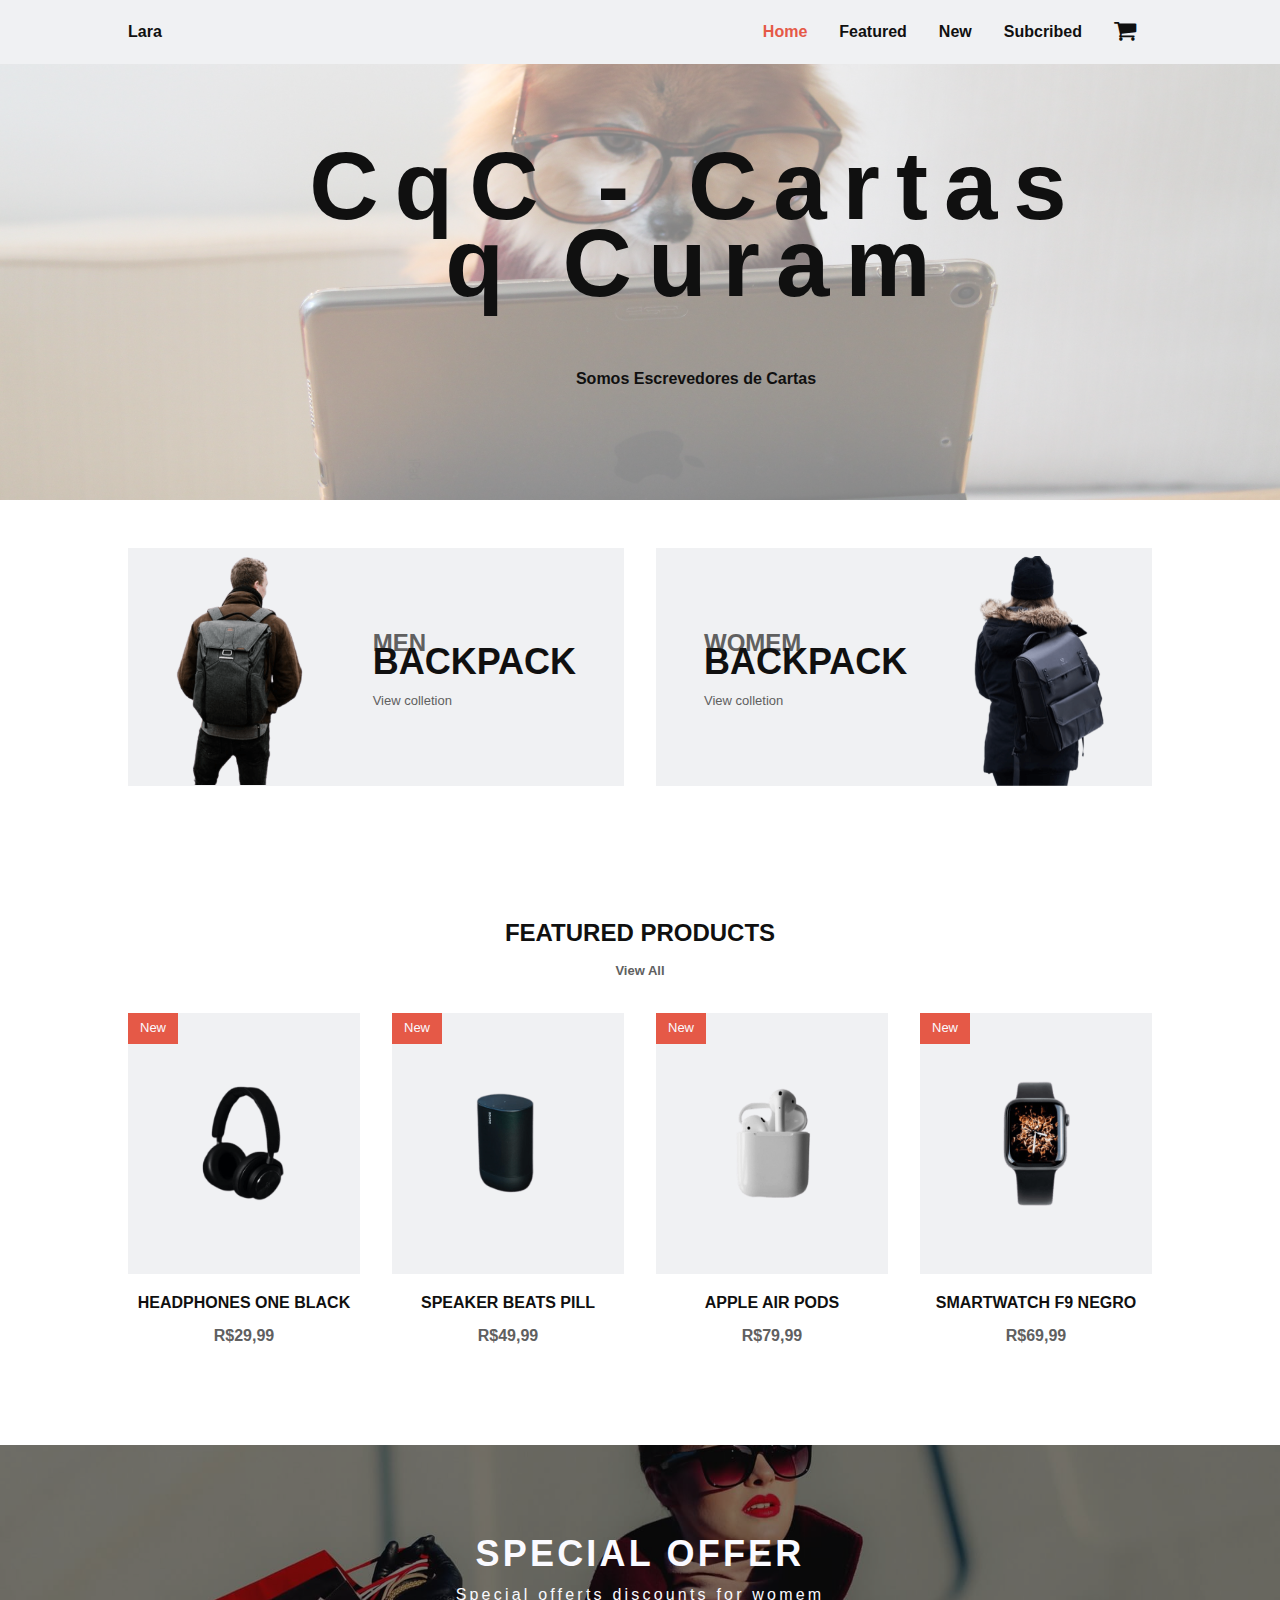
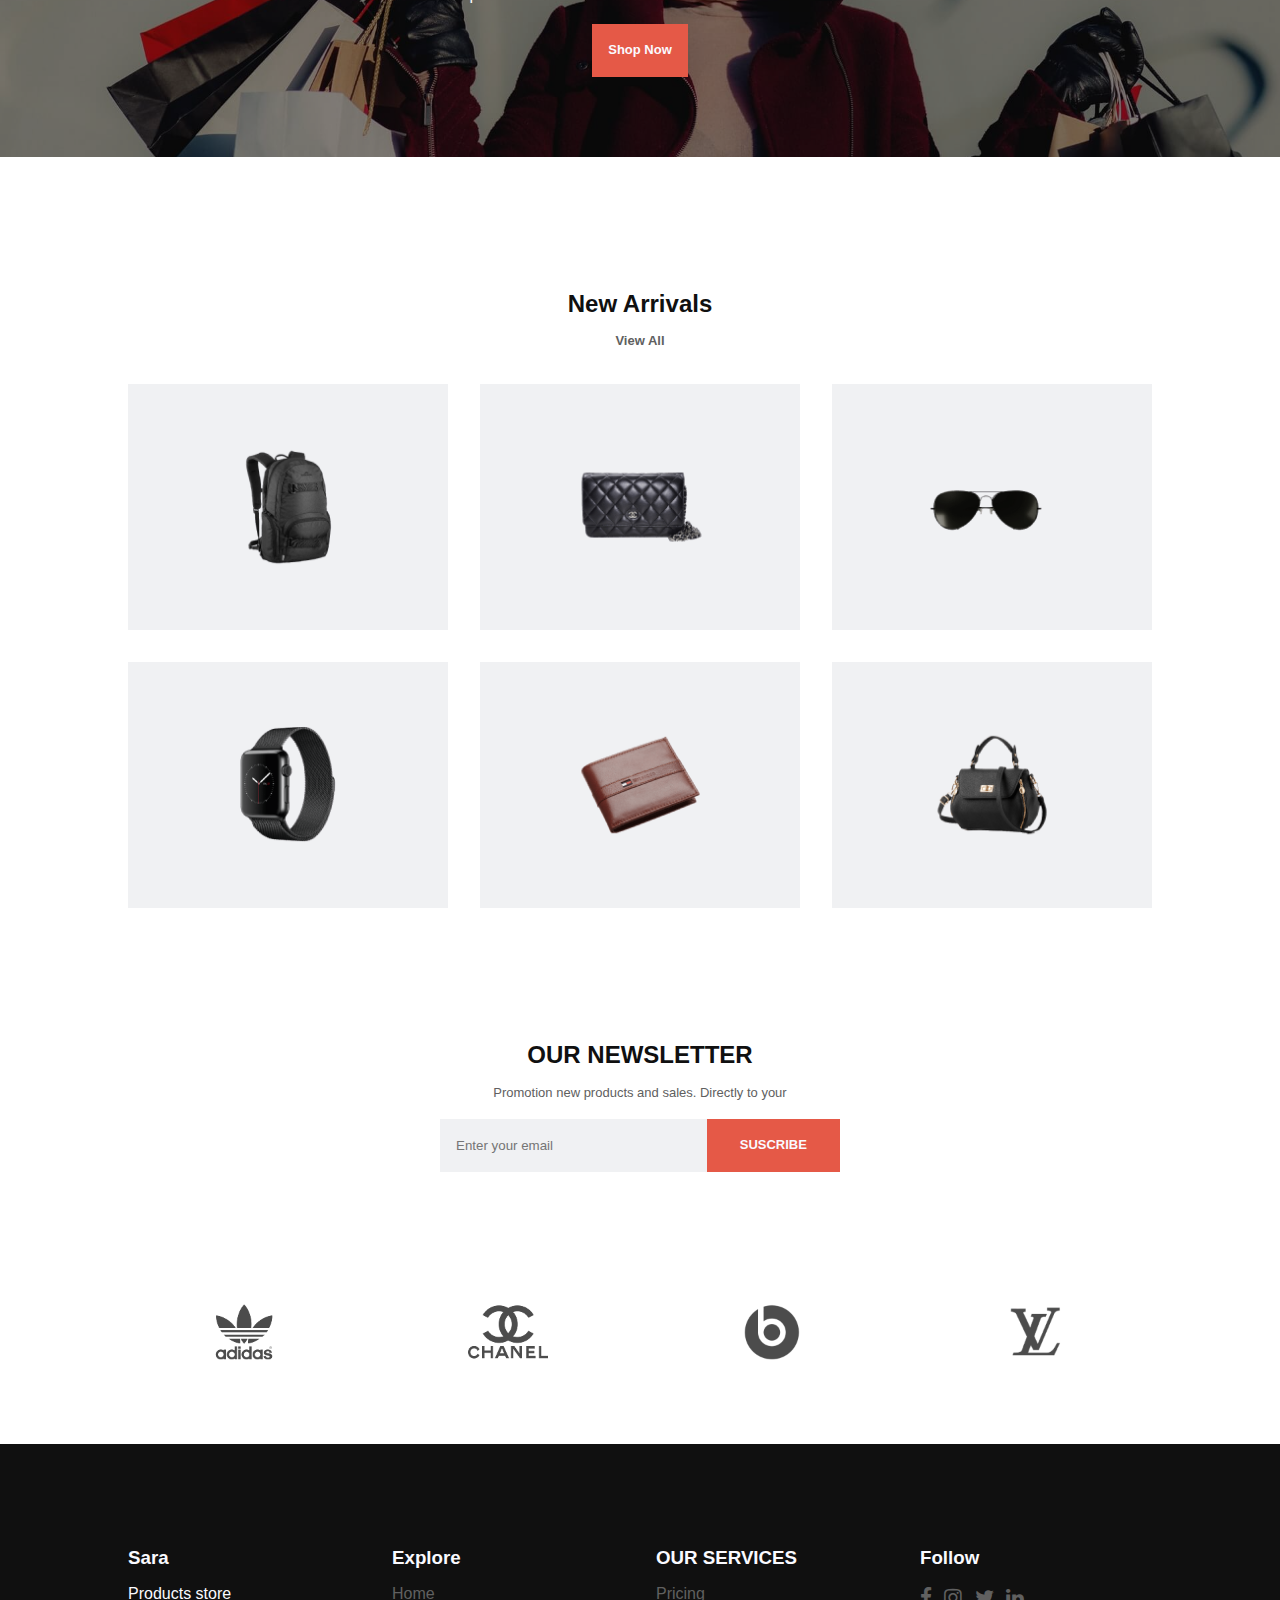
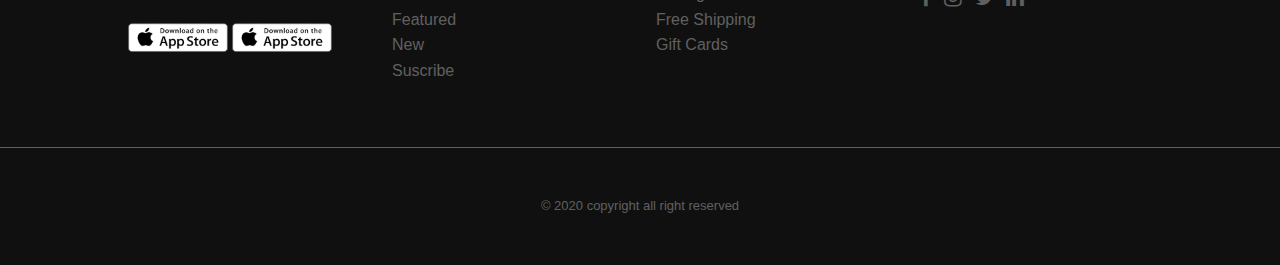
==== index.html @ cbf121b2 "pre dev" ====
<!DOCTYPE html>
<html lang="pt-br">
    <head>
        <meta charset="UTF-8">
        <meta name="viewport" content="width=device-width, initial-scale=1.0">

        <!-- ===== BOXICONS ===== -->
        

        <!-- ===== CSS ===== -->
        <link rel="stylesheet" href="assets/css/styles.css">
        <style>
            .slideshow-container {
            position: relative;
            width: 100%;
            height: 500px;
            overflow: hidden;
            }

            .slideshow-container img {
            width: 100%;
            height: 100%;
            object-fit: cover;
            position: absolute;
            top: 0;
            left: 0;
            opacity: 0;
            transition: opacity 1s ease-in-out;
            }

            .slideshow-container img.active {
            opacity: .5;
            }

        </style>

        <title>Responsive Ecommerce Website</title>
    </head>
    <body>
        <!--===== HEADER =====-->
        <header class="l-header">
            <nav class="nav bd-grid">
                
                <div>   
                    <a href="#" class="nav__logo">Lara</a>
                </div>   

                <div class="nav__menu" id="nav-menu">

                    <ul class="nav__list">

                        <li class="nav__item"><a href="#home" class="nav__link active">Home</a></li>

                        <li class="nav__item"><a href="#featured" class="nav__link">Featured</a></li>
                        <li class="nav__item"><a href="#new" class="nav__link">New</a></li>
                        <li class="nav__item"><a href="#subcribed" class="nav__link">Subcribed</a></li>

                    </ul>
                </div>

                <div>   
                    <i class="fa fa-shopping-cart nav__cart"></i>
             
                    <i class="fa fa-bars nav__toggle" id="nav-toggle"></i>
                </div>
            </nav>
        </header>

        <main class="l-main">
            
            <!--===== HOME =====-->
            <section id="secao1">
                <div class="home__data">
                        <h1 class="home__title">CqC - Cartas q Curam </h1>
                        <strong>Somos Escrevedores de Cartas</strong>
                        <!-- <a href="#featured" class="button">GO SHOPPING</a> -->
                    </div>
                   
                  <div class="slideshow-container">
                    <img src="./assets/img (1).jpg" alt="Imagem 1">
                    <img src="./assets/img (2).jpg" alt="Imagem 2">
                    <img src="./assets/img (3).jpg" alt="Imagem 3">
                  </div>  
               
              </section>
            <!-- <section class="home" id="home">
                
                    
        <div class="slideshow-container">
                        <img src="./assets/img (1).jpg" alt="Imagem 1">
                        <img src="./assets/img (2).jpg" alt="Imagem 2">
                        <img src="./assets/img (3).jpg" alt="Imagem 3">
                      </div>  
             
            </section> -->

            <!--===== COLLECTION =====-->
            <section class="collection section">
                <div class="collection__container bd-grid">

                    <div class="collection__box">
                        <img src="./assets/img/backpackMan.png" alt="" class="collection__img">
                        
                        <div class="collection__data">  
                            <h2 class="collection__title"><span class="collection__subtitle">Men</span><br>backpack</h2>
                            <a href="" class="collection__view">View colletion</a>
                        </div>
                    </div>

                    <div class="collection__box">
                      
                        <div class="collection__data">  
                            <h2 class="collection__title"><span class="collection__subtitle">womem</span><br>backpack</h2>
                            <a href="" class="collection__view">View colletion</a>
                        </div>

                        <img src="./assets/img/backpackWoman.png" alt="" class="collection__img">
                       
                    </div>


                </div> 
            </section>

            <!--===== FEATURED PRODUCTS =====-->
            <section class="featured section" id="featured">
                <h2 class="section-title">FEATURED PRODUCTS</h2>
                <a href="#" class="section-all">View All</a>

                <div class="featured__container bd-grid">
                    
                    <div class="featured__product">
                        <div class="featured__box">
                            <div class="featured__new">New</div>
                            <img src="./assets/img/feature1.png" alt="">
                        </div>

                        <div class="featured__data">
                            <h3 class="featured__name">Headphones One Black</h3>
                            <span class="featured__price">R$29,99</span>
                        </div>

                    </div>

                    <div class="featured__product">
                        <div class="featured__box">
                            <div class="featured__new">New</div>
                            <img src="./assets/img/feature2.png" alt="">
                        </div>

                        <div class="featured__data">
                            <h3 class="featured__name">Speaker Beats Pill</h3>
                            <span class="featured__price">R$49,99</span>
                        </div>
                        
                    </div>

                    <div class="featured__product"> 
                        <div class="featured__box">
                            <div class="featured__new">New</div>
                            <img src="./assets/img/feature3.png" alt="">
                        </div>

                        <div class="featured__data">
                            <h3 class="featured__name">Apple Air Pods</h3>
                            <span class="featured__price">R$79,99</span>
                        </div>
                        
                    </div>

                    <div class="featured__product">
                        <div class="featured__box">
                            <div class="featured__new">New</div>
                            <img src="./assets/img/feature4.png" alt="">
                        </div>

                        <div class="featured__data">
                            <h3 class="featured__name">Smartwatch f9 Negro</h3>
                            <span class="featured__price">R$69,99</span>
                        </div>
                        
                    </div>


                </div>
                
            </section>

            <!--===== OFFER =====-->
            <section class="offer section">
                <div class="offer__bg">
                    
                    <div class="offer__data">
                        <h2 class="offer__title">Special Offer</h2>
                        <p class="offer__description">Special offerts discounts for womem</p>

                        <a href="#" class="button">Shop Now</a>
                    </div>

                </div>
            </section>

            <!--===== NEW ARRIVALS =====-->
            <section class="featured section" id="new">

                <h2 class="section-title">New Arrivals</h2>
                <a href="#" class="section-all">View All</a>

                <div class="new__container bd-grid">
                    
                    <div class="new__box">
                        <img src="./assets/img/new1.png" alt="" class="new__img">
                        
                        <div class="new__link">
                            <a href="#" class="button">VIEW PRODUCT</a>
                        </div>
                    </div>

                    <div class="new__box">
                        <img src="./assets/img/new2.png" alt="" class="new__img">
                        
                        <div class="new__link">
                            <a href="#" class="button">VIEW PRODUCT</a>
                        </div>
                    </div>

                    <div class="new__box">
                        <img src="./assets/img/new3.png" alt="" class="new__img">
                        
                        <div class="new__link">
                            <a href="#" class="button">VIEW PRODUCT</a>
                        </div>
                    </div>

                    <div class="new__box">
                        <img src="./assets/img/new4.png" alt="" class="new__img">
                        
                        <div class="new__link">
                            <a href="#" class="button">VIEW PRODUCT</a>
                        </div>
                    </div>

                    <div class="new__box">
                        <img src="./assets/img/new5.png" alt="" class="new__img">
                        
                        <div class="new__link">
                            <a href="#" class="button">VIEW PRODUCT</a>
                        </div>
                    </div>

                    <div class="new__box">
                        <img src="./assets/img/new6.png" alt="" class="new__img">
                        
                        <div class="new__link">
                            <a href="#" class="button">VIEW PRODUCT</a>
                        </div>
                    </div>

                 
                </div>
            </section>

            <!--===== NEWSLETTER =====-->
            <section class="newsletter section" id="suscribe">
                <div class="newsletter__container bd-grid">
                   
                    <div class="newsletter__suscribe">

                        <h2 class="section-title">OUR NEWSLETTER</h2>
                        <p class="newsletter__description">Promotion new products and sales. Directly to your</p>
                        
                        <form action="#" class="newsletter__form">
                            <input type="text" class="newsletter__input" placeholder="Enter your email">

                            <a href="#" class="button">SUSCRIBE</a>
                        </form>

                    </div>

                </div>
            </section>

            <!--===== SPONSORS =====-->
            <section class="sponsors section">
                <div class="sponsors__container bd-grid">

                    <div class="sponsors__logo">
                        <img src="./assets/img/logo1.png" alt="">
                    </div>

                    <div class="sponsors__logo">
                        <img src="./assets/img/logo2.png" alt="">
                    </div>

                    <div class="sponsors__logo">
                        <img src="./assets/img/logo3.png" alt="">
                    </div>

                    <div class="sponsors__logo">
                        <img src="./assets/img/logo4.png" alt="">
                    </div>

                </div>
            </section>
        </main>

        <!--===== FOOTER =====-->
        <footer class="footer section">
            <div class="footer__container bd-grid">

                <div class="footer__box">
                    <h3 class="footer__title">Sara</h3>
                    <p class="footer__deal">Products store</p>
                    <a href="#"><img src="./assets/img/footerstore1.png" alt="" class="footer__store"></a>
                    <a href="#"><img src="./assets/img/footerstore1.png" alt="" class="footer__store"></a>
                </div>

                <div class="footer__box">
                    <h3 class="footer__title">Explore</h3>
                    <ul>
                        <li><a href="#" class="footer__link">Home</a></li>
                        <li><a href="#" class="footer__link">Featured</a></li>
                        <li><a href="#" class="footer__link">New</a></li>
                        <li><a href="#" class="footer__link">Suscribe</a></li>
                    </ul>
                </div>

                <div class="footer__box">
                    <h3 class="footer__title">OUR SERVICES</h3>
                    <ul>
                        <li><a href="#" class="footer__link">Pricing</a></li>
                        <li><a href="#" class="footer__link">Free Shipping</a></li>
                        <li><a href="#" class="footer__link">Gift Cards</a></li>
                        
                    </ul>
                </div>

                <div class="footer__box">
                    <h3 class="footer__title">Follow</h3>
                    <a href="#" class="footer__social"><span class="fa fa-facebook"></span></a>
                    <a href="#" class="footer__social"><span class="fa fa-instagram"></span></a>
                    <a href="#" class="footer__social"><span class="fa fa-twitter"></span></a>
                    <a href="#" class="footer__social"><span class="fa fa-linkedin"></span></a>
                </div>

            </div>

            <p class="footer__copy"> &#169; 2020 copyright all right reserved</p>
        </footer>

        <!--===== MAIN JS =====-->
        <script src="assets/js/main.js"></script>
        <script>
            const images = document.querySelectorAll('.slideshow-container img');
let current = 0;

window.addEventListener('load', () => {
  images[current].classList.add('active');
  setInterval(() => {
    images[current].classList.remove('active');
    current = (current + 1) % images.length;
    images[current].classList.add('active');
  }, 5000);
});

        </script>
    </body>
</html>
---- assets/css/styles.css ----
/*===== GOOGLE FONTS =====*/
/* @import url("https://fonts.googleapis.com/css2?family=Open+Sans:wght@400;600;700&display=swap"); */

/*===== ICONS FONTS =====*/
@import url(../font-awesome/font-awesome.min.css);

/*===== VARIABLES CSS =====*/
:root {
  --header-height: 3rem;
  --font-semi: 600;
  --font-bold: 700;
}

/*===== Colores =====*/
:root {
  --first-color: #E55947;
  --first-color-alt: #D2321E;
  --white-color: #FAFAFF;
  --dark-color: #101010;
  --dark-color-light: #606060;
  --gray-color: #F0F1F3;
}

/*===== Fuente y tipografia =====*/
:root {
  --body-font: 'Open Sans', sans-serif;
  --big-font-size: 3rem;
  --h1-font-size: 1.5rem;
  --h2-font-size: 1.25rem;
  --normal-font-size: .938rem;
  --small-font-size: .75rem;
}

@media screen and (min-width: 1024px) {
  :root {
    --big-font-size: 6rem;
    --h1-font-size: 2.25rem;
    --h2-font-size: 1.5rem;
    --normal-font-size: 1rem;
    --small-font-size: .813rem;
  }
}

/*===== Margenes =====*/
:root {
  --mb-1: 0.5rem;
  --mb-2: 1rem;
  --mb-3: 1.5rem;
  --mb-4: 2rem;
}

/*===== z index =====*/
:root {
  --z-tooltip: 10;
  --z-fixed: 100;
}

/*===== BASE =====*/
*, ::before, ::after {
  box-sizing: border-box;
}

html {
  scroll-behavior: smooth;
}

body {
  margin: var(--header-height) 0 0 0;
  font-family: var(--body-font);
  font-size: var(--normal-font-size);
  color: var(--dark-color);
  line-height: 1.6;
}

h1, h2, p {
  margin: 0;
}

ul {
  margin: 0;
  padding: 0;
  list-style: none;
}

a {
  text-decoration: none;
  color: var(--dark-color);
}

img {
  max-width: 100%;
  height: auto;
}

/*===== CLASS CSS ===== */
.section {
  padding: 3rem 0;
}

.section-title {
  font-size: var(--h2-font-size);
  color: var(--dark-color);
  margin: var(--mb-4) 0 var(--mb-1);
  text-align: center;
} 

.section-all {
  display: block;
  font-size: var(--small-font-size);
  font-weight: var(--font-semi);
  color: var(--dark-color-light);
  text-align: center;
  margin-bottom: var(--mb-2);
}

/*===== LAYOUT =====*/
.bd-grid {
  max-width: 1024px;
  display: grid;
  grid-template-columns: 100%;
  grid-column-gap: 2rem;
  width: calc(100% - 3rem);
  margin-left: var(--mb-3);
  margin-right: var(--mb-3);
}

.l-header {
  width: 100%;
  position: fixed;
  top: 0;
  left: 0;
  z-index: var(--z-fixed);
  background-color: var(--gray-color);

}

/*===== NAV =====*/
.nav {
  height: var(--header-height);
  display: flex;
  justify-content: space-between;
  align-items: center;

}

@media screen and (max-width: 768px) {
  .nav__menu {
    position: fixed;
    top: var(--header-height);
    right: -100%;  /* show */
    width: 80%;
    height: 100%;
    padding: 2rem;
    background-color: var(--white-color);
    transition: .5s;
  }
}

.nav__item {
  margin-bottom: var(--mb-4);
}

.nav__link {
  color: var(--dark-color);
  font-weight: var(--font-semi);
}

.nav__link:hover {
  color: var(--first-color);
}

.nav__logo {
  font-weight: var(--font-bold);
}

.nav__cart {
  font-size: 1.5rem;
  margin-right: var(--mb-2);
}

.nav__toggle {
  font-size: 1.5rem;
  cursor: pointer;
}

/*=== Show menu ===*/
.show {
  right: 0;
}

.active {
  color: var(--first-color);
}

/*===== HOME =====*/
.home {
  background-color: var(--gray-color);
  position: relative;
}

.home__container {
  height: calc(100vh - var(--header-height));
}

.home__data {
  padding-top: 6rem;
 
  /***/
  position: absolute;
  top: 30%;
  left: 50%;
  transform: translate(-50%, -50%);
  text-align: center;
  z-index: 10;
}

.home__title {
  align-self: center;
  font-size: var(--big-font-size);
  line-height: 1;  
  letter-spacing: .5rem;
  margin-bottom: 4rem;
}

.home__title span {
  font-size: var(--h1-font-size);
}

.home__img {
  position: absolute;
  right: 0;
  bottom: 0;
  width: 260px;
}

/*BUTTONS*/
.button {
  display: inline-block;
  background-color: var(--first-color);
  color: var(--white-color);
  padding: 1rem;
  font-size: var(--small-font-size);
  font-weight: var(--font-semi);
  transition: .3s;
  
}

.button:hover {
  background-color: var(--first-color-alt);

}

/*===== COLLECTION =====*/
.collection__container {
  row-gap: 2rem;    /* espaçamento em linhas */
}

.collection__box {   
  display: flex; 
  justify-content: space-between;  
  align-items: center;
  padding: 0 1.5rem;
  background-color: var(--gray-color);
  transition: .3s;
}

.collection__box:hover {
  transform: translateY(-.5rem) ;
}

.collection__img {
  width: 100px;
}

.collection__title {
  font-size: var(--h1-font-size);
  line-height: 1.2rem;
  margin-bottom: var(--mb-2);
  text-transform: uppercase;
  font-weight: var(--font-semi);

}

.collection__subtitle {
  font-size: var(--h2-font-size);
  color: var(--dark-color-light);

}

.collection__view {
  font-size: var(--small-font-size);
  color: var(--dark-color-light);
}

.collection__view:hover {
  text-decoration: underline;
}

/*===== FEATURED PRODUCTS =====*/
.featured__container {
  row-gap: 2rem;
}

.featured__product {
  transition: .3s;
}

.featured__product:hover {
  transform: translateY(-.5rem);
}

.featured__box {
  position: relative;
  display: flex;
  justify-content: center;
  background-color: var(--gray-color);
}

.featured__new {
  position: absolute;
  top: 0;
  left: 0;
  background-color: var(--first-color);
  color: var(--white-color);
  padding: .3rem .75rem;
  font-size: var(--small-font-size);
}

.featured__data {
  text-align: center;
}

.featured__name {
  margin-bottom: var(--mb-1);
  text-transform: uppercase;
  font-size: var(--normal-font-size);
}

.featured__price {
  color: var(--dark-color-light);
  font-weight: var(--font-semi);
}

/*===== OFFER =====*/
.offer__bg {
  background: url(../../assets/img/offer.jpg) no-repeat center/cover;
  text-align: center;
  
}

.offer__data {
  padding: 3.5rem .25rem;
  background: rgba(0, 0, 0, .5);
  color: var(--white-color);

}

.offer__title {
  font-size: var(--h1-font-size);
  letter-spacing: .2rem;
  text-transform: uppercase;
  font-weight: var(--font-semi);
}

.offer__description {
  margin-bottom: var(--mb-2);
  letter-spacing: .2rem;
}

/*===== NEW ARRIVALS =====*/
.new__container {
  row-gap: 2rem;
}

.new__box {
  position: relative;
  display: flex;
  justify-content: center;
  background-color: var(--gray-color);
  overflow: hidden;
}

.new__box:hover .new__link{
  bottom: 0;
}

.new__link {
  position: absolute; 
  display: flex;
  bottom: -100%;
  width: 100%;
  height: 100%;
  justify-content: center;
  align-items: center;
  background: rgba(229, 89, 71, .2);
  transition: .3s;
}

/*===== NEWSLETTER =====*/
.newsletter {
  text-align: center;
}

.newsletter__description {
  margin-bottom: var(--mb-2);
  font-size: var(--small-font-size);
  color: var(--dark-color-light);
}

.newsletter__form {
  display: grid;
  grid-template-columns: 1fr .5fr;
}

.newsletter__input {
  outline: none;
  border: none;
  background-color: var(--gray-color);
  padding: 0 1rem;
}

/*===== SPONSORS =====*/
.sponsors__container {
  grid-template-columns: repeat(2, 1fr);
  row-gap: 2rem;
  padding: 1.5rem 0;
}

.sponsors__logo {
  display: flex;
  justify-content: center;
}

.sponsors__logo img {
  width: 80px;
  filter: opacity(70%);
}

.sponsors__logo img:hover {
  filter: none;
}

/*===== FOOTER =====*/
.footer {
  background-color: var(--dark-color);
  color: var(--white-color);
}

.footer__container {
  row-gap: 1.5rem;
  margin-bottom: var(--mb-4);
}

.footer__title {
  margin-bottom: var(--mb-1);
}

.footer__deal {
  margin-bottom: var(--mb-2);
}

.footer__store {
  width: 100px;
}

.footer__link, .footer__social {
  color: var(--dark-color-light);
}

.footer__link:hover {
  text-decoration: underline;
}

.footer__social {
  font-size: 1.3rem;
  margin-right: var(--mb-1);
}

.footer__copy {
  border-top: 1px solid var(--dark-color-light);
  padding-top: 3rem;
  text-align: center;
  color: var(--dark-color-light);
  font-size: var(--small-font-size);

}

/* ===== MEDIA QUERIES=====*/
@media screen and (min-width: 768px) {
   body {
    margin: 0;
  }

  .section-all {
    margin-bottom: var(--mb-4);
  }

  .nav {
    height: calc(var(--header-height) + 1rem);
    justify-content: initial;
  }

  .nav__menu {
    margin-left: auto;
  }

  .nav__list {
    display: flex;
  }

  .nav__item {
    margin-left: var(--mb-4);
    margin-bottom: 0;
  }

  .nav__toggle {
    display: none;
  }

  .home__container {
   
    height: 100vh;
  }

  .home__data {
    padding: 0;
    height: max-content;
    align-self: center;
  }

  .home__title{
    line-height: .8;
    letter-spacing: 1rem;
    
  }

  .home__img {
    width:370px;
  }

  .collection__container {
    grid-template-columns: repeat(2, 1fr);
    grid-template-rows: 1fr;
  }

  .collection__box {
    padding: .5rem 3rem 0;
  }

  .collection__img {
    width: 130px;
  }

  .featured__container,
  .sponsors__container,
  .footer__container {
    grid-template-columns: repeat(4, 1fr);
  }

  .offer__data {
    padding: 5rem 0;
  }

  .new__container {
    grid-template-columns: repeat(3, 1fr);
  }

  .newsletter__form {
    width: 400px;
    margin: 0 auto;
  }

  .footer__container {
    padding: 2rem 0;
  }

   
}

@media screen and (min-width: 1024px) {
  .bd-grid {
    margin-left: auto;
    margin-right: auto;
  }

  .home__data {
    padding-left: 7rem;
    width: 1000px;
  }

  .home__img {
    right: 15%;
  } 
}
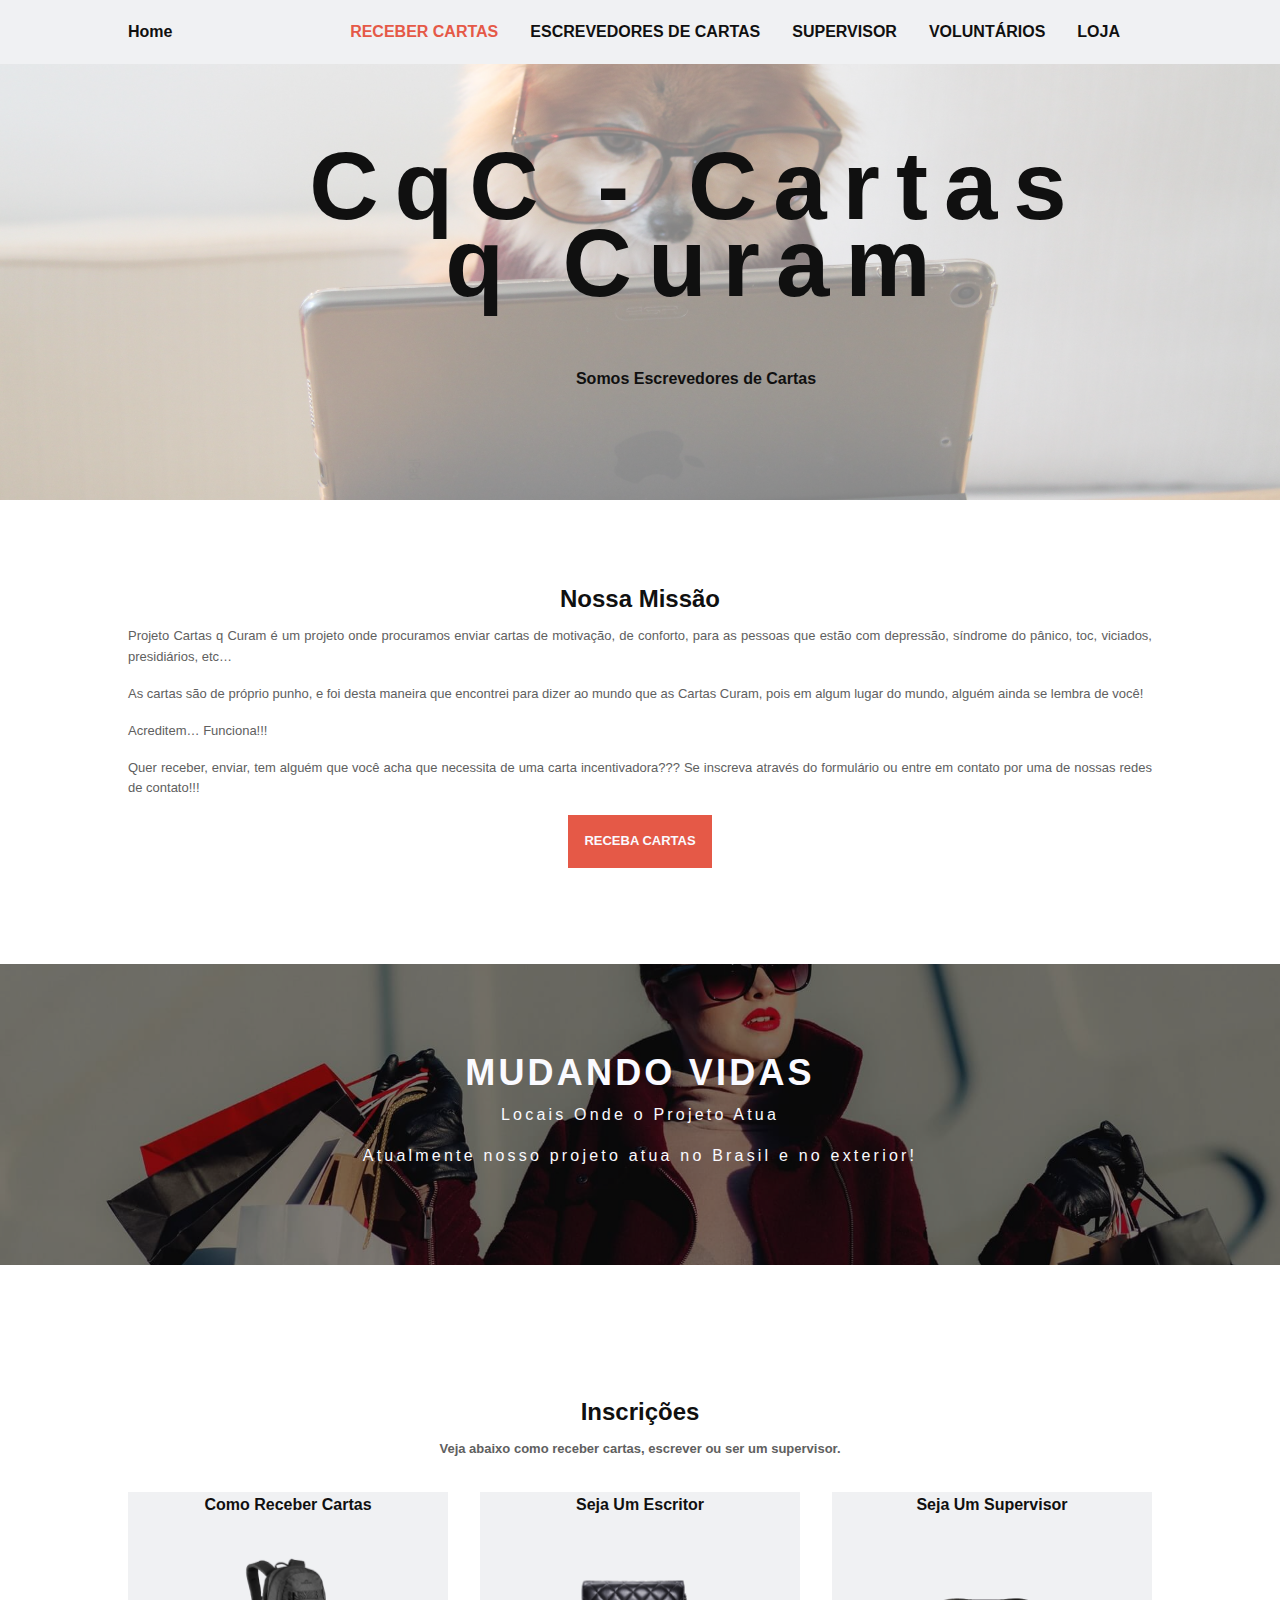
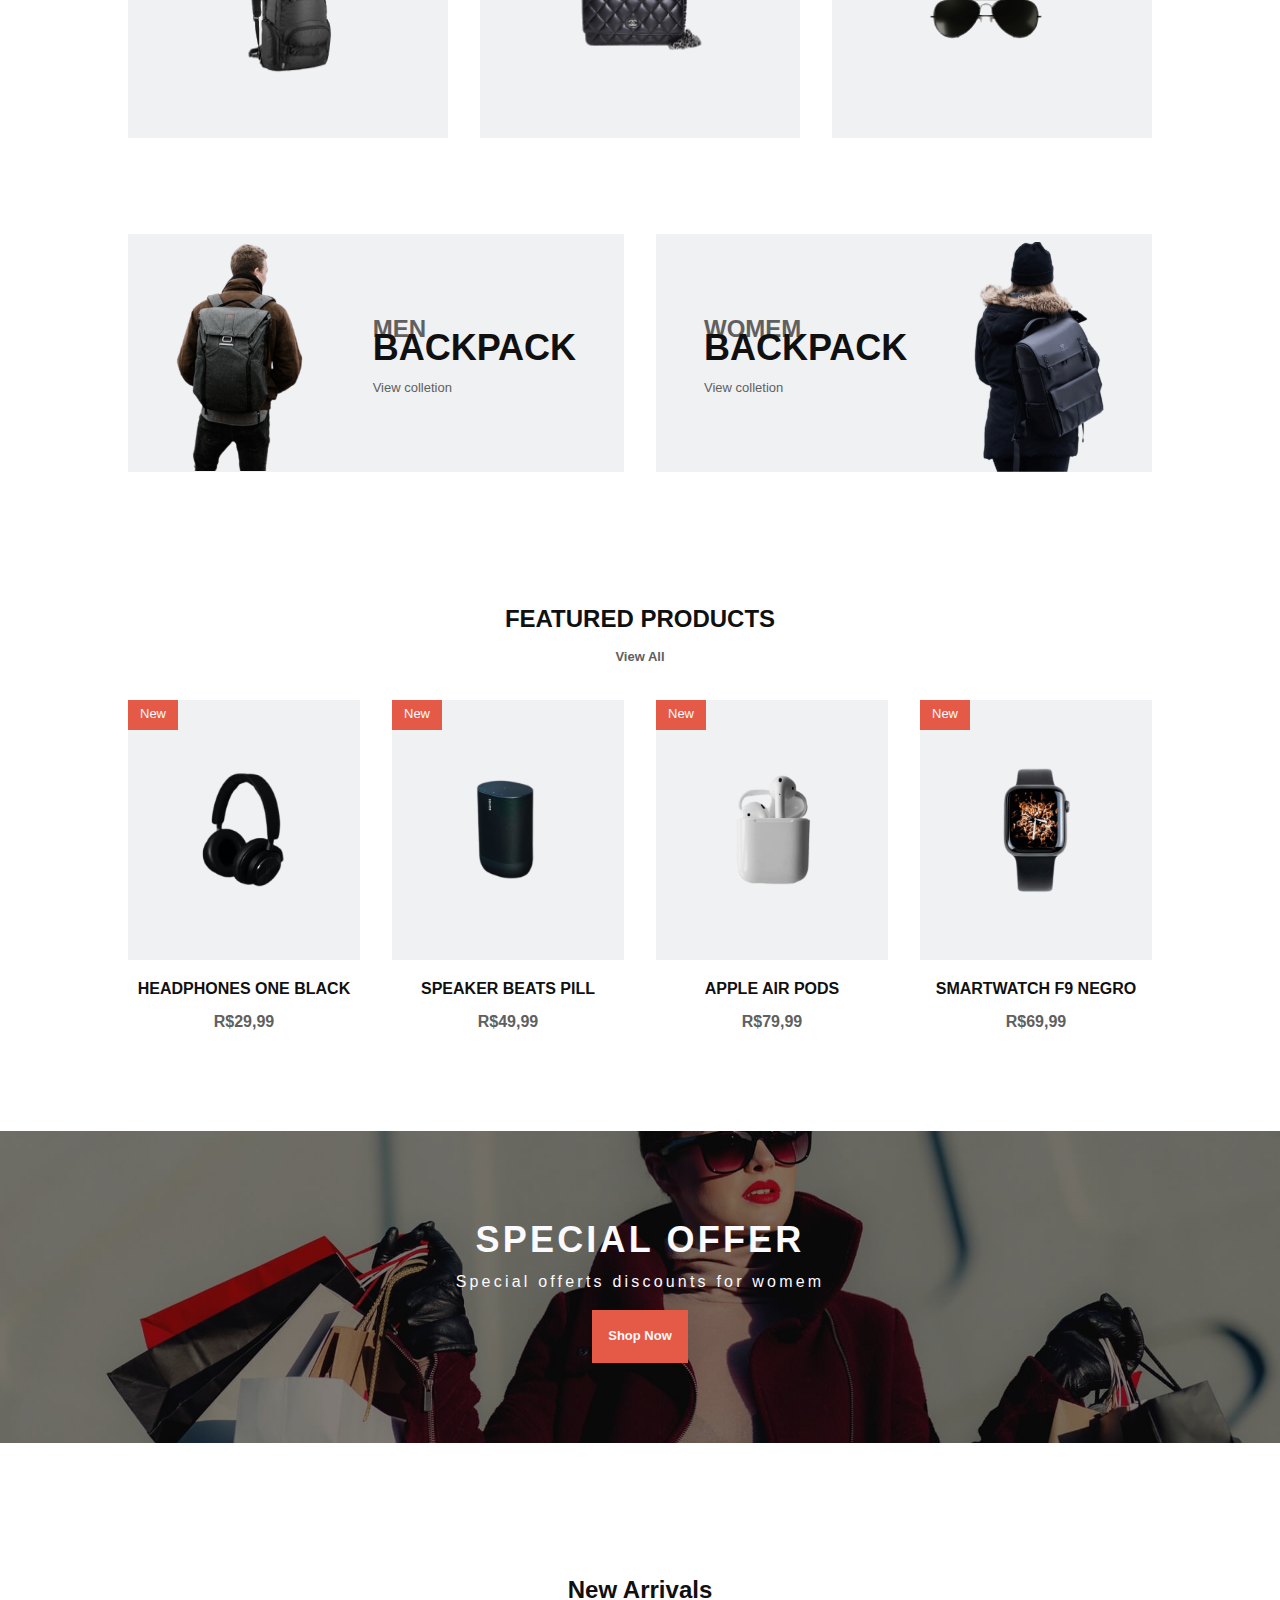
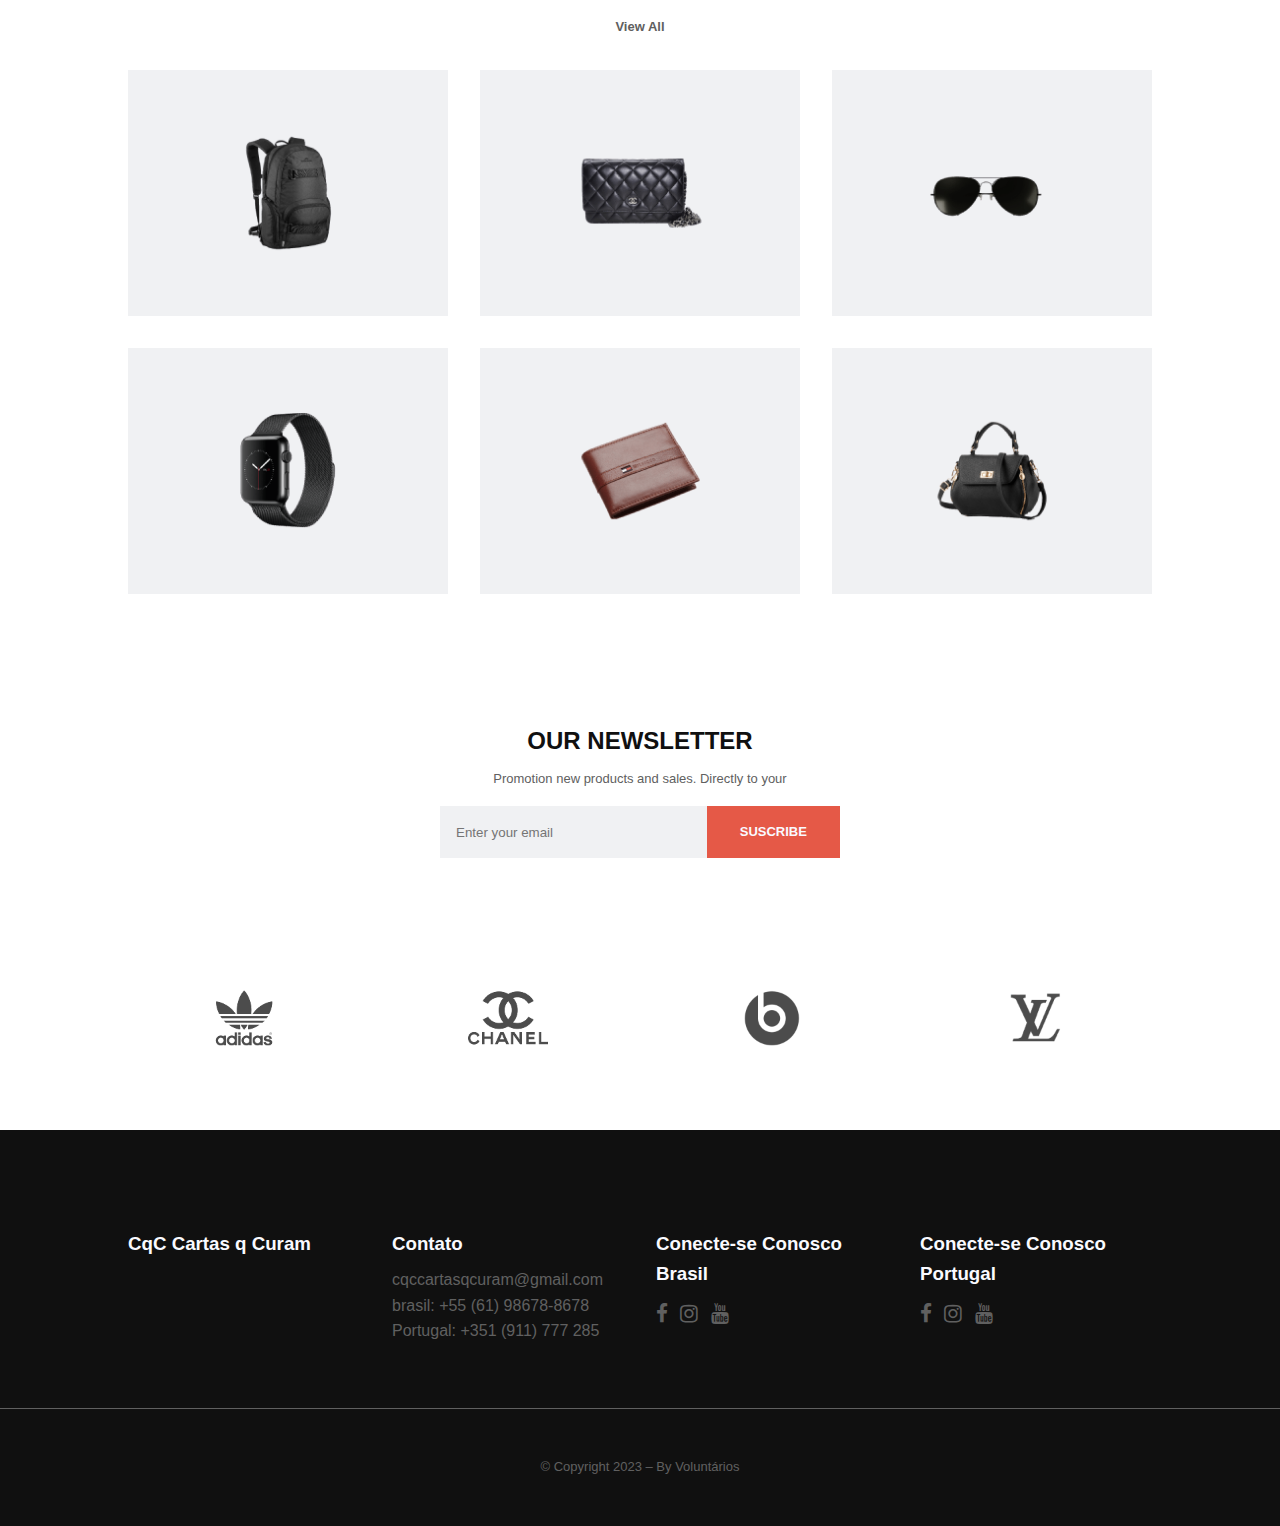
==== commit 0af8d5da: "update" ====
--- a/index.html
+++ b/index.html
@@ -2,13 +2,10 @@
 <html lang="pt-br">
     <head>
         <meta charset="UTF-8">
-        <meta name="viewport" content="width=device-width, initial-scale=1.0">
-
-        <!-- ===== BOXICONS ===== -->
-        
+        <meta name="viewport" content="width=device-width, initial-scale=1.0">  
 
         <!-- ===== CSS ===== -->
-        <link rel="stylesheet" href="assets/css/styles.css">
+        <link rel="stylesheet" href="./assets/css/styles.css">
         <style>
             .slideshow-container {
             position: relative;
@@ -34,7 +31,7 @@
 
         </style>
 
-        <title>Responsive Ecommerce Website</title>
+        <title>CQC Cartas Que Curam</title>
     </head>
     <body>
         <!--===== HEADER =====-->
@@ -42,24 +39,24 @@
             <nav class="nav bd-grid">
                 
                 <div>   
-                    <a href="#" class="nav__logo">Lara</a>
+                    <a href="#" class="nav__logo">Home</a>
                 </div>   
 
                 <div class="nav__menu" id="nav-menu">
 
                     <ul class="nav__list">
 
-                        <li class="nav__item"><a href="#home" class="nav__link active">Home</a></li>
-
-                        <li class="nav__item"><a href="#featured" class="nav__link">Featured</a></li>
-                        <li class="nav__item"><a href="#new" class="nav__link">New</a></li>
-                        <li class="nav__item"><a href="#subcribed" class="nav__link">Subcribed</a></li>
+                        <li class="nav__item"><a href="#home_receber_cartas" class="nav__link active">RECEBER CARTAS</a></li>
+                        <li class="nav__item"><a href="#featured_escrevedores" class="nav__link">ESCREVEDORES DE CARTAS</a></li>
+                        <li class="nav__item"><a href="#new_supervisor" class="nav__link">SUPERVISOR</a></li>
+                        <li class="nav__item"><a href="#subcribed_voluntarios" class="nav__link">VOLUNTÁRIOS</a></li>
+                        <li class="nav__item"><a href="#subcribed_loja" class="nav__link">LOJA</a></li>
 
                     </ul>
                 </div>
 
                 <div>   
-                    <i class="fa fa-shopping-cart nav__cart"></i>
+                    <!-- <i class="fa fa-shopping-cart nav__cart"></i> -->
              
                     <i class="fa fa-bars nav__toggle" id="nav-toggle"></i>
                 </div>
@@ -83,16 +80,106 @@
                   </div>  
                
               </section>
-            <!-- <section class="home" id="home">
-                
-                    
-        <div class="slideshow-container">
-                        <img src="./assets/img (1).jpg" alt="Imagem 1">
-                        <img src="./assets/img (2).jpg" alt="Imagem 2">
-                        <img src="./assets/img (3).jpg" alt="Imagem 3">
-                      </div>  
-             
-            </section> -->
+
+
+               <!--===== NOSSA MISSÃO =====-->
+            <section class="newsletter section" id="suscribe">
+                <div class="newsletter__container bd-grid">
+                   
+                    <div class="newsletter__suscribe">
+
+                        <h2 class="section-title">Nossa Missão</h2>
+                        <p class="newsletter__description" style="text-align: justify;">                          
+                            Projeto Cartas q Curam é um projeto onde procuramos enviar cartas de motivação, de conforto, 
+                            para as pessoas que estão com depressão, síndrome do pânico, toc, viciados, presidiários, etc…
+                        </p>
+                        <p class="newsletter__description" style="text-align: justify;">
+                            As cartas são de próprio punho, e foi desta maneira que encontrei para dizer ao mundo que as Cartas Curam, pois em algum lugar do mundo, alguém ainda se lembra de você!
+                        </p>
+                        <p class="newsletter__description" style="text-align: justify;">    
+                            Acreditem… Funciona!!! </p>
+
+                        <p class="newsletter__description" style="text-align: justify;">
+                        Quer receber, enviar, tem alguém que você acha que necessita de uma carta incentivadora??? Se inscreva através do formulário ou entre em contato por uma de nossas redes de contato!!! 
+
+                        </p>
+                        
+                        <!-- <form action="#" class="newsletter__form">
+                            <input type="text" class="newsletter__input" placeholder="Enter your email"> -->
+
+                            <a href="#" class="button">RECEBA CARTAS</a>
+                        <!-- </form> -->
+
+                    </div>
+
+                </div>
+            </section>
+
+             <!--===== OFFER =====-->
+             <section class="offer section">
+                <div class="offer__bg">
+                    
+                    <div class="offer__data">
+                        <h2 class="offer__title">Mudando Vidas</h2>
+                        <p class="offer__description">
+                            Locais Onde o Projeto Atua 
+                        </p>
+
+                        <P  class="offer__description">
+                            Atualmente nosso projeto atua no Brasil e no exterior!
+                        </P>
+
+                        <!-- <a href="#" class="button">Shop Now</a> -->
+                    </div>
+
+                </div>
+            </section>
+
+             <!--===== NEW ARRIVALS =====-->
+             <section class="featured section" id="new">
+
+                <h2 class="section-title">Inscrições</h2>
+                <a href="#" class="section-all">Veja abaixo como receber cartas, escrever ou ser um supervisor.</a>
+
+                <div class="new__container bd-grid">
+                    
+                    <div class="new__box">
+                        <img src="./assets/img/new1.png" alt="" class="new__img">
+                        
+                        <strong style="position: absolute; text-align: center;">
+                            Como Receber Cartas
+                        </strong>
+                        <div class="new__link">
+                            <a href="#" class="button">INSCREVA-SE</a>
+                        </div>
+                    </div>
+
+                    <div class="new__box">
+                        <img src="./assets/img/new2.png" alt="" class="new__img">
+                        <strong style="position: absolute; text-align: center;">
+                            Seja Um Escritor
+                        </strong>
+                        <div class="new__link">
+                            <a href="#" class="button">INSCREVA-SE</a>
+                        </div>
+                    </div>
+
+                    <div class="new__box">
+                        <img src="./assets/img/new3.png" alt="" class="new__img">
+                        <strong style="position: absolute; text-align: center;">
+                            Seja Um Supervisor
+                        </strong>
+                        <div class="new__link">
+                            <a href="#" class="button">INSCREVA-SE</a>
+                        </div>
+                    </div>
+
+                   
+
+                 
+                </div>
+            </section>
+          
 
             <!--===== COLLECTION =====-->
             <section class="collection section">
@@ -309,43 +396,50 @@
             <div class="footer__container bd-grid">
 
                 <div class="footer__box">
-                    <h3 class="footer__title">Sara</h3>
-                    <p class="footer__deal">Products store</p>
-                    <a href="#"><img src="./assets/img/footerstore1.png" alt="" class="footer__store"></a>
-                    <a href="#"><img src="./assets/img/footerstore1.png" alt="" class="footer__store"></a>
+                    <h3 class="footer__title">CqC
+                        Cartas q Curam</h3>
+                    <!-- <p class="footer__deal">Products store</p> -->
+                    <!-- <a href="#"><img src="./assets/img/footerstore1.png" alt="" class="footer__store"></a> -->
+                    <!-- <a href="#"><img src="./assets/img/footerstore1.png" alt="" class="footer__store"></a> -->
                 </div>
 
                 <div class="footer__box">
-                    <h3 class="footer__title">Explore</h3>
+                    <h3 class="footer__title">Contato</h3>
                     <ul>
-                        <li><a href="#" class="footer__link">Home</a></li>
-                        <li><a href="#" class="footer__link">Featured</a></li>
-                        <li><a href="#" class="footer__link">New</a></li>
-                        <li><a href="#" class="footer__link">Suscribe</a></li>
+                        <li><a href="#" class="footer__link">
+                            cqccartasqcuram@gmail.com </a></li>
+                        <li><a href="https://api.whatsapp.com/send?phone=5561986788678&text=Ol%C3%A1%2C%20gostaria%20de%20conhecer%20mais%20sobre%20o%20Instituto%20Berna%20Almeida%20e%20seus%20projetos!" class="footer__link">
+                           brasil: +55 (61) 98678-8678
+                        </a></li>
+                        <li><a href="#" class="footer__link">
+                            Portugal: +351 (911) 777 285
+                           
+                        </a></li>
+                       
                     </ul>
                 </div>
 
+                
+
                 <div class="footer__box">
-                    <h3 class="footer__title">OUR SERVICES</h3>
-                    <ul>
-                        <li><a href="#" class="footer__link">Pricing</a></li>
-                        <li><a href="#" class="footer__link">Free Shipping</a></li>
-                        <li><a href="#" class="footer__link">Gift Cards</a></li>
-                        
-                    </ul>
+                    <h3 class="footer__title">Conecte-se Conosco Brasil</h3>
+                    <a href="https://www.facebook.com/cqccartasqcuram" class="footer__social"><span class="fa fa-facebook"></span></a>
+                    <a href="https://www.instagram.com/cqccartasqcuram/" class="footer__social"><span class="fa fa-instagram"></span></a>
+                    <a href="https://www.youtube.com/channel/UC13VDzD3UKj85evIIglPChw" class="footer__social"><span class="fa fa-youtube"></span></a>
+                    
                 </div>
 
                 <div class="footer__box">
-                    <h3 class="footer__title">Follow</h3>
-                    <a href="#" class="footer__social"><span class="fa fa-facebook"></span></a>
-                    <a href="#" class="footer__social"><span class="fa fa-instagram"></span></a>
-                    <a href="#" class="footer__social"><span class="fa fa-twitter"></span></a>
-                    <a href="#" class="footer__social"><span class="fa fa-linkedin"></span></a>
+                    <h3 class="footer__title">Conecte-se Conosco Portugal</h3>
+                    <a href="https://www.facebook.com/cartasqcuramportugal" class="footer__social"><span class="fa fa-facebook"></span></a>
+                    <a href="https://www.instagram.com/cqccartasqcuramportugal/" class="footer__social"><span class="fa fa-instagram"></span></a>
+                    <a href="https://www.youtube.com/channel/UC13VDzD3UKj85evIIglPChw" class="footer__social"><span class="fa fa-youtube"></span></a>
+              
                 </div>
 
             </div>
 
-            <p class="footer__copy"> &#169; 2020 copyright all right reserved</p>
+            <p class="footer__copy"> &#169; Copyright 2023 – By Voluntários</p>
         </footer>
 
         <!--===== MAIN JS =====-->
